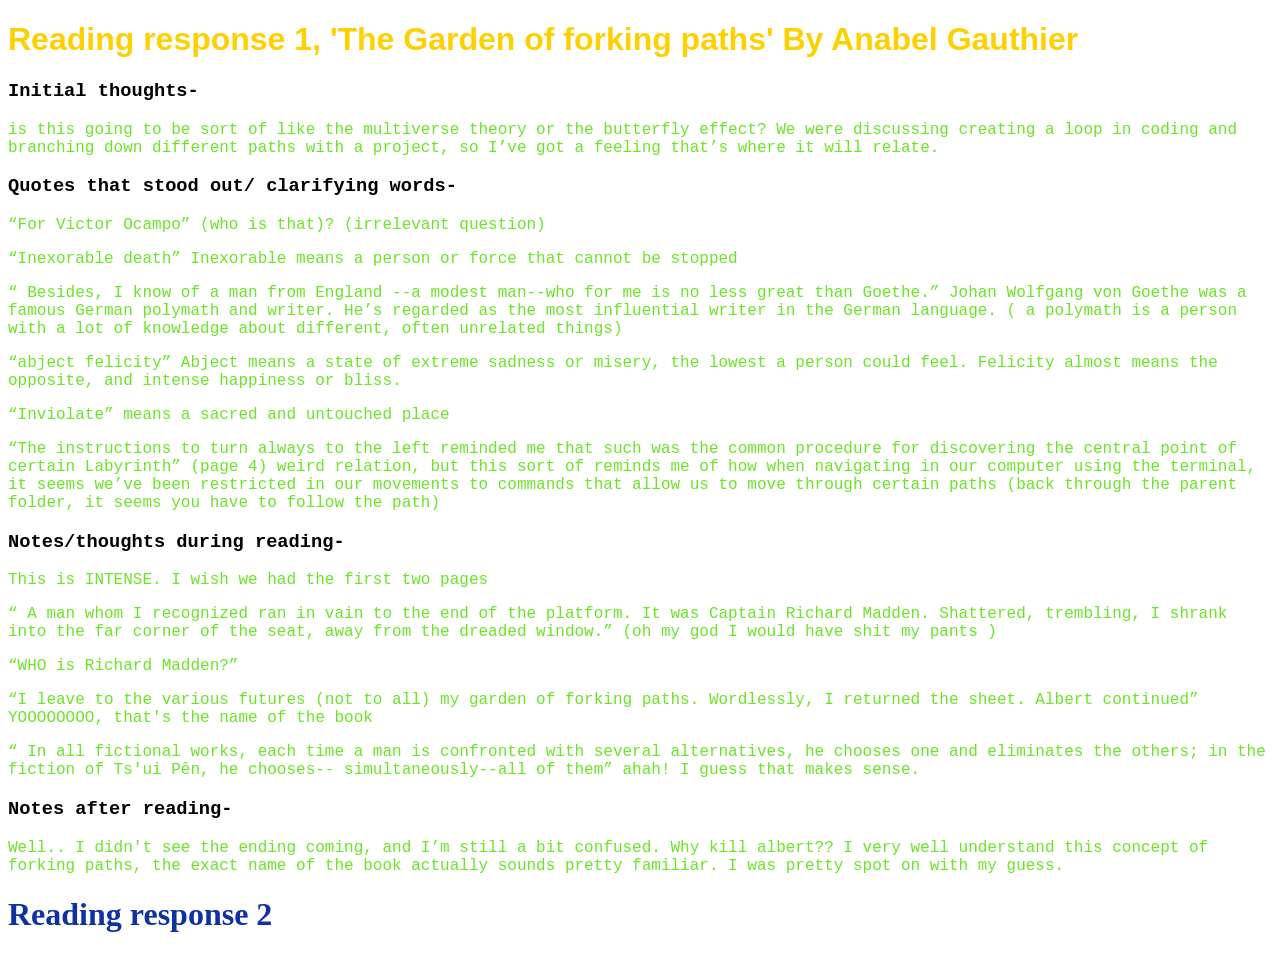
==== reading-response-1.html @ b8be8f83 "colours" ====
<!DOCTYPE html>
  <html lang="en">
    <head>
      <link rel ='stylesheet' href='index.css'>
        <meta charset="UTF-8">
        <meta name="viewport" content="width=device-width, initial-scale=1.0">
        <title>
            
            
            </title>
    </head>
    
  <h1> Reading response 1, 'The Garden of forking paths'  By Anabel Gauthier</h1>
  
    
   <h3>Initial thoughts-</h3>
        <p> is this going to be sort of like the multiverse theory or the butterfly effect? We were discussing creating a loop in coding and branching down different paths with a project, so I’ve got a feeling that’s where it will relate. </p>

    <h3>Quotes that stood out/ clarifying words-</h3>

    <p>“For Victor Ocampo” (who is that)? (irrelevant question) </p>

    <p>“Inexorable death” Inexorable means a person or force that cannot be stopped </p>

    <p>“ Besides, I know of a man from England --a modest man--who for me is no less great than Goethe.” Johan Wolfgang von Goethe was a famous German polymath and writer. He’s regarded as the most influential writer in the German language. ( a polymath is a person with a lot of knowledge about different, often unrelated things) 

    <p>“abject felicity” Abject means a state of extreme sadness or misery, the lowest a person could feel. Felicity almost means the opposite, and intense happiness or bliss.  

    <p>“Inviolate” means a sacred and untouched place  

    <p>“The instructions to turn always to the left reminded me that such was the common procedure for discovering the central point of certain Labyrinth” (page 4) weird relation, but this sort of reminds me of how when navigating in our computer using the terminal, it seems we’ve been restricted in our movements to commands that allow us to move through certain paths (back through the parent folder, it seems you have to follow the path) 
 


    <h3>Notes/thoughts during reading-</h3>

    <p>This is INTENSE. I wish we had the first two pages </p>

    <p>“ A man whom I recognized ran in vain to the end of the platform. It was Captain Richard Madden. Shattered, trembling, I shrank into the far corner of the seat, away from the dreaded window.” (oh my god I would have shit my pants ) </p>

    <p>“WHO is Richard Madden?” </p>

    <p>“I leave to the various futures (not to all) my garden of forking paths. Wordlessly, I returned the sheet. Albert continued” YOOOOOOOO, that's the name of the book

    <p>“ In all fictional works, each time a man is confronted with several alternatives, he chooses one and eliminates the others; in the fiction of Ts'ui Pên, he chooses-- simultaneously--all of them” ahah! I guess that makes sense. 

    <h3>Notes after reading-</h3>
    <p>Well.. I didn't see the ending coming, and I’m still a bit confused. Why kill albert?? I very well understand this concept of forking paths, the exact name of the book actually sounds pretty familiar. I was pretty spot on with my guess. </p>

  <h1 class="responses">Reading response 2</h1>



  </body>
</html>
---- index.css ----
h1 {
    color: #ffd000;
    font-family:Arial, Helvetica, sans-serif
}
p {
    color: hsl(98, 78%, 52%);
}

body {
    font-family: 'Courier New', Courier, monospace;
}
/* commwent */

.responses { font-family:'Times New Roman', Times, serif;
    color: hsl(225, 84%, 34%);
}
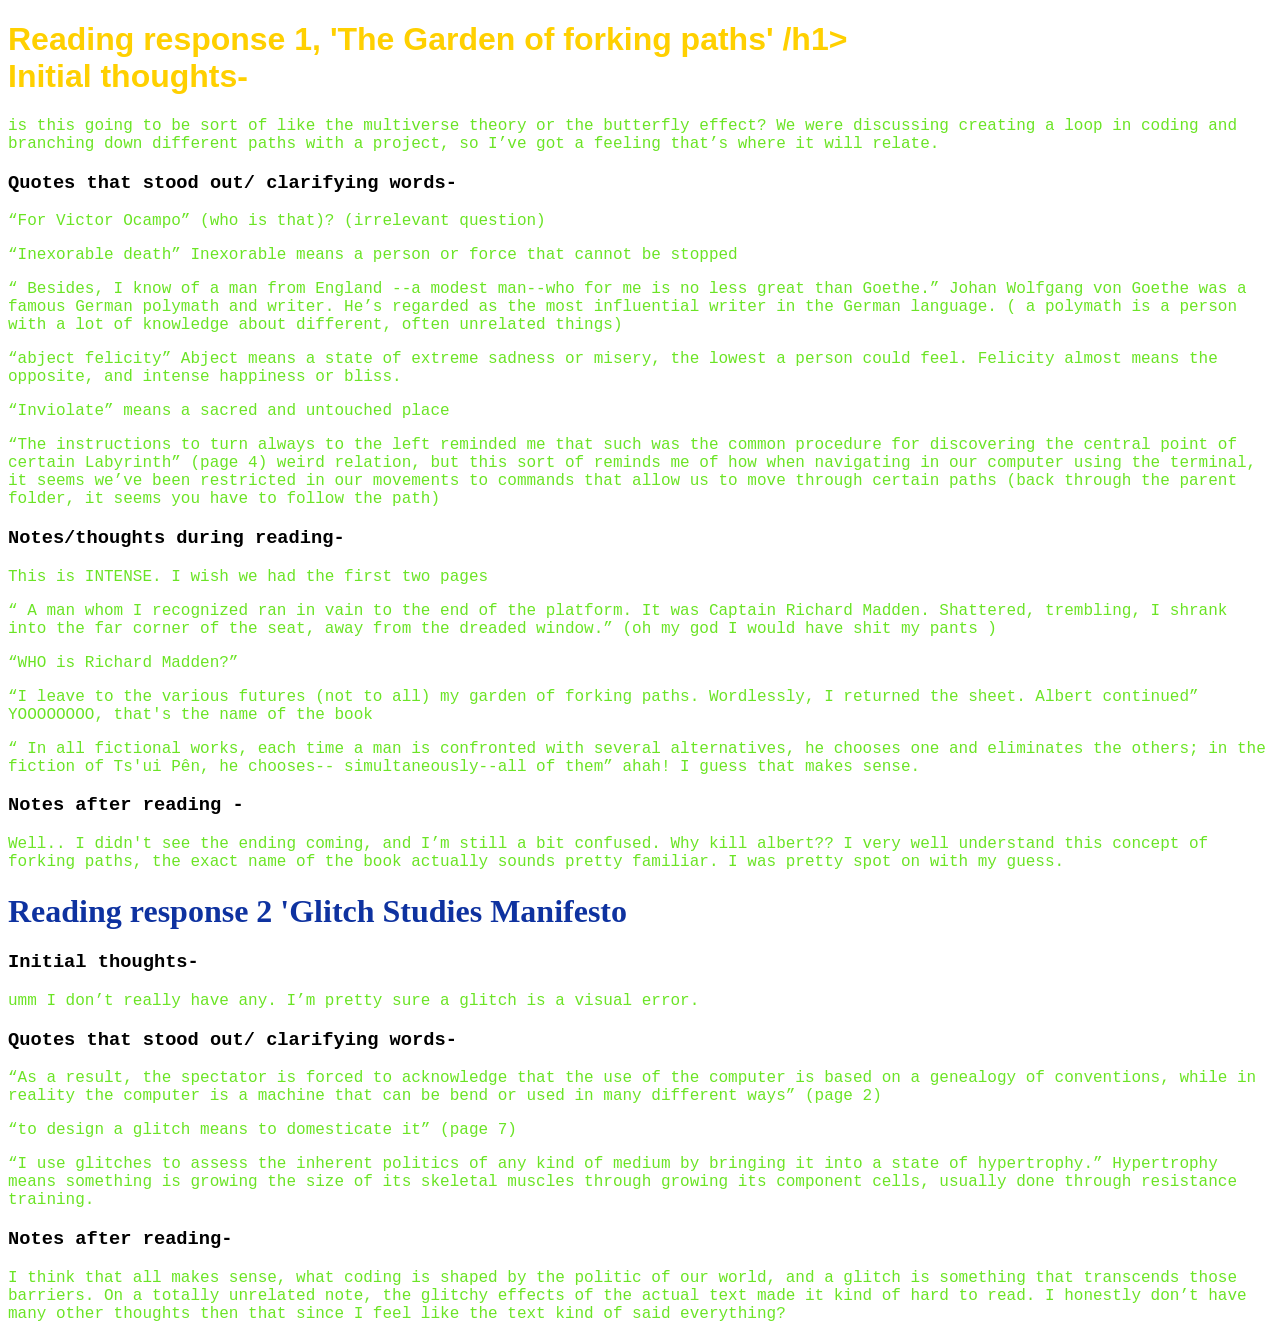
==== commit 31e24719: "final" ====
--- a/reading-response-1.html
+++ b/reading-response-1.html
@@ -1,55 +1,97 @@
 <!DOCTYPE html>
-  <html lang="en">
-    <head>
-      <link rel ='stylesheet' href='index.css'>
-        <meta charset="UTF-8">
-        <meta name="viewport" content="width=device-width, initial-scale=1.0">
-        <title>
-            
-            
-            </title>
-    </head>
-    
-  <h1> Reading response 1, 'The Garden of forking paths'  By Anabel Gauthier</h1>
-  
-    
-   <h3>Initial thoughts-</h3>
-        <p> is this going to be sort of like the multiverse theory or the butterfly effect? We were discussing creating a loop in coding and branching down different paths with a project, so I’ve got a feeling that’s where it will relate. </p>
+<html lang="en">
 
-    <h3>Quotes that stood out/ clarifying words-</h3>
-
-    <p>“For Victor Ocampo” (who is that)? (irrelevant question) </p>
-
-    <p>“Inexorable death” Inexorable means a person or force that cannot be stopped </p>
-
-    <p>“ Besides, I know of a man from England --a modest man--who for me is no less great than Goethe.” Johan Wolfgang von Goethe was a famous German polymath and writer. He’s regarded as the most influential writer in the German language. ( a polymath is a person with a lot of knowledge about different, often unrelated things) 
-
-    <p>“abject felicity” Abject means a state of extreme sadness or misery, the lowest a person could feel. Felicity almost means the opposite, and intense happiness or bliss.  
-
-    <p>“Inviolate” means a sacred and untouched place  
-
-    <p>“The instructions to turn always to the left reminded me that such was the common procedure for discovering the central point of certain Labyrinth” (page 4) weird relation, but this sort of reminds me of how when navigating in our computer using the terminal, it seems we’ve been restricted in our movements to commands that allow us to move through certain paths (back through the parent folder, it seems you have to follow the path) 
- 
+<head>
+  <link rel='stylesheet' href='index.css'>
+  <meta charset="UTF-8">
+  <meta name="viewport" content="width=device-width, initial-scale=1.0">
+  <title>
 
 
-    <h3>Notes/thoughts during reading-</h3>
-
-    <p>This is INTENSE. I wish we had the first two pages </p>
-
-    <p>“ A man whom I recognized ran in vain to the end of the platform. It was Captain Richard Madden. Shattered, trembling, I shrank into the far corner of the seat, away from the dreaded window.” (oh my god I would have shit my pants ) </p>
-
-    <p>“WHO is Richard Madden?” </p>
-
-    <p>“I leave to the various futures (not to all) my garden of forking paths. Wordlessly, I returned the sheet. Albert continued” YOOOOOOOO, that's the name of the book
-
-    <p>“ In all fictional works, each time a man is confronted with several alternatives, he chooses one and eliminates the others; in the fiction of Ts'ui Pên, he chooses-- simultaneously--all of them” ahah! I guess that makes sense. 
-
-    <h3>Notes after reading-</h3>
-    <p>Well.. I didn't see the ending coming, and I’m still a bit confused. Why kill albert?? I very well understand this concept of forking paths, the exact name of the book actually sounds pretty familiar. I was pretty spot on with my guess. </p>
-
-  <h1 class="responses">Reading response 2</h1>
+  </title>
+</head>
 
 
 
+</div>
+<h1> Reading response 1, 'The Garden of forking paths' /h1>
+
+<div class=" initial thoughts'"
+   <h3>Initial thoughts-</h3>
+   <p> is this going to be sort of like the multiverse theory or the butterfly effect? We were discussing creating a loop
+    in coding and branching down different paths with a project, so I’ve got a feeling that’s where it will relate. </p>
+
+  <div class="quotes"></div>
+  <h3>Quotes that stood out/ clarifying words-</h3>
+
+  <p>“For Victor Ocampo” (who is that)? (irrelevant question) </p>
+
+  <p>“Inexorable death” Inexorable means a person or force that cannot be stopped </p>
+
+  <p>“ Besides, I know of a man from England --a modest man--who for me is no less great than Goethe.” Johan Wolfgang
+    von Goethe was a famous German polymath and writer. He’s regarded as the most influential writer in the German
+    language. ( a polymath is a person with a lot of knowledge about different, often unrelated things)
+
+  <p>“abject felicity” Abject means a state of extreme sadness or misery, the lowest a person could feel. Felicity
+    almost means the opposite, and intense happiness or bliss.
+
+  <p>“Inviolate” means a sacred and untouched place
+
+  <p>“The instructions to turn always to the left reminded me that such was the common procedure for discovering the
+    central point of certain Labyrinth” (page 4) weird relation, but this sort of reminds me of how when navigating in
+    our computer using the terminal, it seems we’ve been restricted in our movements to commands that allow us to move
+    through certain paths (back through the parent folder, it seems you have to follow the path)
+
+
+  <div class="notes during reading"></div>
+  <h3>Notes/thoughts during reading-</h3>
+
+  <p>This is INTENSE. I wish we had the first two pages </p>
+
+  <p>“ A man whom I recognized ran in vain to the end of the platform. It was Captain Richard Madden. Shattered,
+    trembling, I shrank into the far corner of the seat, away from the dreaded window.” (oh my god I would have shit my
+    pants ) </p>
+
+  <p>“WHO is Richard Madden?” </p>
+
+  <p>“I leave to the various futures (not to all) my garden of forking paths. Wordlessly, I returned the sheet. Albert
+    continued” YOOOOOOOO, that's the name of the book
+
+  <p>“ In all fictional works, each time a man is confronted with several alternatives, he chooses one and eliminates
+    the others; in the fiction of Ts'ui Pên, he chooses-- simultaneously--all of them” ahah! I guess that makes sense.
+
+  <div class="notes after reading"></div>
+  <h3>Notes after reading -</h3>
+  <p>Well.. I didn't see the ending coming, and I’m still a bit confused. Why kill albert?? I very well understand this
+    concept of forking paths, the exact name of the book actually sounds pretty familiar. I was pretty spot on with my
+    guess. </p>
+
+  <h1 class="responses"> Reading response 2 'Glitch Studies Manifesto</h1>
+
+
+  <h3>Initial thoughts-</h3>
+  <p> umm I don’t really have any. I’m pretty sure a glitch is a visual error. </p>
+
+  <h3>Quotes that stood out/ clarifying words-</h3>
+
+  <p>“As a result, the spectator is forced to acknowledge that the use of the computer is based on a genealogy of
+    conventions, while in reality the computer is a machine that can be bend or used in many different ways” (page 2)
+  </p>
+
+  <p>“to design a glitch means to domesticate it” (page 7)</p>
+
+  <p> “I use glitches to assess the inherent politics of any kind of medium by bringing it into a state of hypertrophy.”
+    Hypertrophy means something is growing the size of its skeletal muscles through growing its component cells, usually
+    done through resistance training. </p>
+
+
+  <h3>Notes after reading-</h3>
+  <p>I think that all makes sense, what coding is shaped by the politic of our world, and a glitch is something that
+    transcends those barriers. On a totally unrelated note, the glitchy effects of the actual text made it kind of hard
+    to read. I honestly don’t have many other thoughts then that since I feel like the text kind of said everything?
+  </p>
+
+
   </body>
-</html>
+
+</html>
--- a/index.css
+++ b/index.css
@@ -13,4 +13,6 @@
 
 .responses { font-family:'Times New Roman', Times, serif;
     color: hsl(225, 84%, 34%);
-}+}
+
+<!-- div ?? 
